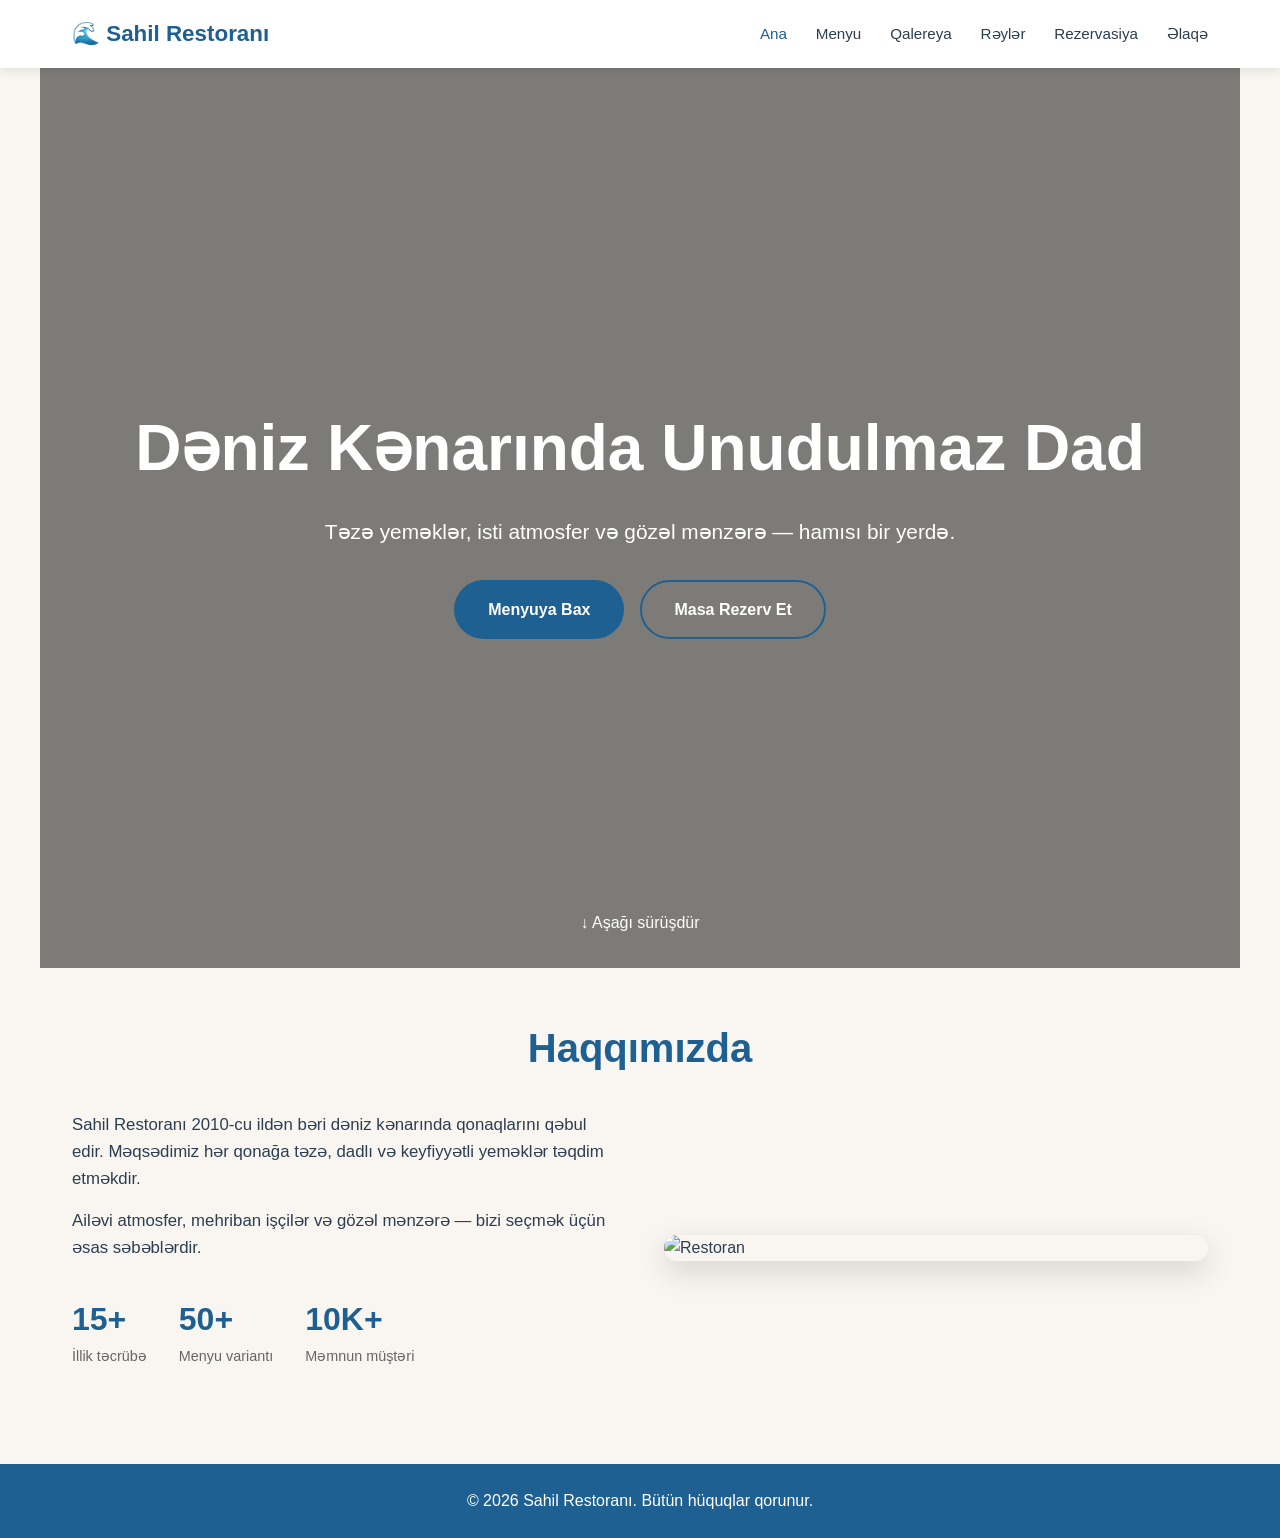
==== index.html @ 6dcf40fe "Final project" ====
<!DOCTYPE html>
<html lang="en">
<head>
    <meta charset="UTF-8">
    <meta name="viewport" content="width=device-width, initial-scale=1.0">
    <title>Sahil Restoranı — Ana Səhifə</title>
    <link rel="stylesheet" href="style.css">
</head>
<body>
    

    <header class="header">
        <nav class="navbar">
            <a href="index.html" class="logo">🌊 Sahil Restoranı</a>
            <ul class="nav-menu">
                <li><a href="index.html" class="active">Ana</a></li>
                <li><a href="menu.html">Menyu</a></li>
                <li><a href="qalereya.html">Qalereya</a></li>
                <li><a href="reyler.html">Rəylər</a></li>
                <li><a href="rezervasiya.html">Rezervasiya</a></li>
                <li><a href="elaqe.html">Əlaqə</a></li>
            </ul>
            <div class="hamburger"><span></span><span></span><span></span></div>
        </nav>
    </header>

    <section class="hero">
        <div class="hero-content">
            <h1>Dəniz Kənarında Unudulmaz Dad</h1>
            <p>Təzə yeməklər, isti atmosfer və gözəl mənzərə — hamısı bir yerdə.</p>
            <div class="hero-buttons">
                <a href="menu.html" class="btn">Menyuya Bax</a>
                <a href="rezervasiya.html" class="btn btn-outline">Masa Rezerv Et</a>
            </div>
        </div>
        <div class="scroll-down">↓ Aşağı sürüşdür</div>
    </section>

    <section class="about">
        <h2>Haqqımızda</h2>
        <div class="about-content">
            <div class="about-text">
                <p>Sahil Restoranı 2010-cu ildən bəri dəniz kənarında qonaqlarını qəbul edir. Məqsədimiz hər qonağa təzə, dadlı və keyfiyyətli yeməklər təqdim etməkdir.</p>
                <p>Ailəvi atmosfer, mehriban işçilər və gözəl mənzərə — bizi seçmək üçün əsas səbəblərdir.</p>
                <div class="stats">
                    <div class="stat"><h3>15+</h3><p>İllik təcrübə</p></div>
                    <div class="stat"><h3>50+</h3><p>Menyu variantı</p></div>
                    <div class="stat"><h3>10K+</h3><p>Məmnun müştəri</p></div>
                </div>
            </div>
            <img src="https://images.unsplash.com/photo-1517248135467-4c7edcad34c4?w=600" alt="Restoran">
        </div>
    </section>

    <footer class="footer">
        <p>© 2026 Sahil Restoranı. Bütün hüquqlar qorunur.</p>
    </footer>

    <button class="back-to-top" id="backToTop">↑</button>
    <script src="script.js"></script>
</body>
</html>
---- style.css ----
* {
    margin: 0;
    padding: 0;
    box-sizing: border-box;
}


body {
    font-family: 'Segoe UI', Tahoma, sans-serif;
    color: #2c3e50;
    background: #f9f6f1;
    line-height: 1.6;
    overflow-x: hidden;
}

.header {
    position: sticky;
    top: 0;
    background: rgba(255, 255, 255, 0.95);
    backdrop-filter: blur(10px);
    box-shadow: 0 2px 10px rgba(0, 0, 0, 0.1);
    z-index: 100;
}

.navbar {
    display: flex;
    justify-content: space-between;
    align-items: center;
    padding: 1rem 2rem;
    max-width: 1200px;
    margin: 0 auto;
}

.logo {
    font-size: 1.4rem;
    font-weight: bold;
    text-decoration: none;
    color: #1e6091;
    transition: transform 0.3s;
}

.logo:hover { transform: scale(1.05); }

.nav-menu {
    display: flex;
    list-style: none;
    gap: 1.8rem;
}

.nav-menu a {
    text-decoration: none;
    color: #2c3e50;
    font-weight: 500;
    font-size: 0.95rem;
    position: relative;
    transition: color 0.3s;
}

.nav-menu a::after {
    /* content: ''; */
    position: absolute;
    bottom: -5px;
    left: 0;
    width: 0;
    height: 2px;
    background: #1e6091;
    transition: width 0.3s;
}

.nav-menu a:hover,
.nav-menu a.active { color: #1e6091; }

.nav-menu a:hover::after,
.nav-menu a.active::after { width: 100%; }

.hamburger {
    display: none;
    flex-direction: column;
    cursor: pointer;
    gap: 5px;
}

.hamburger span {
    width: 25px;
    height: 3px;
    background: #1e6091;
    border-radius: 3px;
    transition: 0.3s;
}


.hero {
    height: 100vh;
    background: linear-gradient(rgba(0, 0, 0, 0.5), rgba(0, 0, 0, 0.5)),
                url('https://images.unsplash.com/photo-1559339352-11d035aa65de?w=1600') center/cover fixed;
    display: flex;
    flex-direction: column;
    justify-content: center;
    align-items: center;
    text-align: center;
    color: white;
    padding: 2rem;
    position: relative;
}

.hero-content h1 {
    font-size: clamp(2rem, 5vw, 4rem);
    margin-bottom: 1rem;
    animation: fadeUp 1s ease;
}

.hero-content p {
    font-size: clamp(1rem, 2vw, 1.3rem);
    margin-bottom: 2rem;
    animation: fadeUp 1.3s ease;
}

.hero-buttons {
    display: flex;
    gap: 1rem;
    justify-content: center;
    flex-wrap: wrap;
    animation: fadeUp 1.6s ease;
}

.btn {
    display: inline-block;
    padding: 0.9rem 2rem;
    background: #1e6091;
    color: white;
    text-decoration: none;
    border-radius: 30px;
    font-weight: bold;
    border: 2px solid #1e6091;
    cursor: pointer;
    transition: 0.3s;
    font-size: 1rem;
    font-family: inherit;
}

.btn:hover {
    background: #14456b;
    transform: translateY(-3px);
    box-shadow: 0 10px 20px rgba(30, 96, 145, 0.4);
}

.btn-outline {
    background: transparent;
    color: white;
}

.btn-outline:hover {
    background: white;
    color: #1e6091;
}

.scroll-down {
    position: absolute;
    bottom: 2rem;
    color: white;
    font-size: 1rem;
    animation: bounce 2s infinite;
}

@keyframes bounce {
    0%, 100% { transform: translateY(0); }
    50% { transform: translateY(10px); }
}


.page-title {
    text-align: center;
    padding: 4rem 2rem 2rem;
    max-width: 1200px;
    margin: 0 auto;
    animation: fadeUp 0.8s ease;
}

.page-title h1 {
    font-size: clamp(2rem, 4vw, 3rem);
    color: #1e6091;
    margin-bottom: 0.5rem;
}

.page-title p { color: #666; font-size: 1.1rem; }


section {
    padding: 3rem 2rem;
    max-width: 1200px;
    margin: 0 auto;
}

section h2 {
    text-align: center;
    font-size: clamp(1.8rem, 4vw, 2.5rem);
    color: #1e6091;
    margin-bottom: 2rem;
}


.about-content {
    display: grid;
    grid-template-columns: 1fr 1fr;
    gap: 3rem;
    align-items: center;
}

.about-text p { margin-bottom: 1rem; font-size: 1.05rem; }

.about-content img {
    width: 100%;
    border-radius: 15px;
    box-shadow: 0 10px 30px rgba(0, 0, 0, 0.15);
}

.stats {
    display: flex;
    gap: 2rem;
    margin-top: 2rem;
}

.stat h3 { color: #1e6091; font-size: 2rem; }
.stat p { color: #666; font-size: 0.9rem; }


.menu-tabs {
    display: flex;
    justify-content: center;
    flex-wrap: wrap;
    gap: 1rem;
    margin-bottom: 2rem;
}

.tab-btn {
    padding: 0.7rem 1.5rem;
    border: 2px solid #1e6091;
    background: white;
    color: #1e6091;
    border-radius: 30px;
    cursor: pointer;
    font-weight: 600;
    font-family: inherit;
    transition: 0.3s;
}

.tab-btn:hover { background: #e6f0f8; }
.tab-btn.active { background: #1e6091; color: white; }

.menu-grid {
    display: none;
    grid-template-columns: repeat(auto-fit, minmax(250px, 1fr));
    gap: 2rem;
    animation: fadeIn 0.5s ease;
}

.menu-grid.active { display: grid; }

@keyframes fadeIn {
    from { opacity: 0; transform: translateY(20px); }
    to { opacity: 1; transform: translateY(0); }
}

.menu-item {
    background: white;
    border-radius: 15px;
    overflow: hidden;
    box-shadow: 0 5px 15px rgba(0, 0, 0, 0.08);
    transition: transform 0.3s, box-shadow 0.3s;
}

.menu-item:hover {
    transform: translateY(-8px);
    box-shadow: 0 15px 30px rgba(0, 0, 0, 0.15);
}

.menu-item img {
    width: 100%;
    height: 200px;
    object-fit: cover;
}

.menu-item h3 { padding: 1rem 1rem 0.5rem; color: #1e6091; }
.menu-item p { padding: 0 1rem; color: #666; font-size: 0.95rem; }

.price {
    display: block;
    padding: 1rem;
    font-weight: bold;
    color: #e07a5f;
    font-size: 1.2rem;
}


.gallery-grid {
    display: grid;
    grid-template-columns: repeat(auto-fit, minmax(220px, 1fr));
    gap: 1rem;
}

.gallery-grid img {
    width: 100%;
    height: 220px;
    object-fit: cover;
    border-radius: 10px;
    transition: transform 0.3s, filter 0.3s;
    cursor: pointer;
}

.gallery-grid img:hover {
    transform: scale(1.05);
    filter: brightness(1.1);
}


.reviews-grid {
    display: grid;
    grid-template-columns: repeat(auto-fit, minmax(280px, 1fr));
    gap: 1.5rem;
}

.review-card {
    background: white;
    padding: 2rem;
    border-radius: 15px;
    box-shadow: 0 5px 15px rgba(0, 0, 0, 0.08);
    transition: transform 0.3s;
}

.review-card:hover { transform: translateY(-5px); }

.stars {
    color: #f4b400;
    font-size: 1.3rem;
    margin-bottom: 0.5rem;
}

.review-card p {
    font-style: italic;
    margin-bottom: 1rem;
    color: #555;
}

.review-card h4 { color: #1e6091; text-align: right; }


.reservation {
    background: white;
    border-radius: 20px;
    padding: 3rem 2rem;
    box-shadow: 0 10px 30px rgba(0, 0, 0, 0.08);
    max-width: 900px;
    margin: 0 auto 3rem;
}

.reservation-form {
    display: grid;
    grid-template-columns: 1fr 1fr;
    gap: 1.5rem;
    max-width: 800px;
    margin: 0 auto;
}

.form-group { display: flex; flex-direction: column; }
.form-group.full { grid-column: 1 / -1; }

.form-group label {
    margin-bottom: 0.5rem;
    font-weight: 600;
    color: #1e6091;
}

.form-group input,
.form-group select,
.form-group textarea {
    padding: 0.8rem;
    border: 2px solid #ddd;
    border-radius: 10px;
    font-family: inherit;
    font-size: 1rem;
    transition: border 0.3s;
}

.form-group input:focus,
.form-group select:focus,
.form-group textarea:focus {
    outline: none;
    border-color: #1e6091;
}

.btn-submit {
    grid-column: 1 / -1;
    justify-self: center;
    padding: 1rem 3rem;
}

.form-message {
    text-align: center;
    margin-top: 1.5rem;
    font-weight: 600;
    color: #27ae60;
    min-height: 1.5rem;
}

.contact-grid {
    display: grid;
    grid-template-columns: 1fr 1fr;
    gap: 2rem;
    align-items: center;
}

.contact-info p { font-size: 1.1rem; margin: 0.7rem 0; }

.socials {
    margin-top: 1.5rem;
    display: flex;
    gap: 1rem;
    flex-wrap: wrap;
}

.socials a {
    text-decoration: none;
    color: #1e6091;
    background: #e6f0f8;
    padding: 0.5rem 1rem;
    border-radius: 20px;
    font-weight: 600;
    transition: 0.3s;
}

.socials a:hover { background: #1e6091; color: white; }


.footer {
    background: #1e6091;
    color: white;
    text-align: center;
    padding: 1.5rem;
    margin-top: 2rem;
}


.back-to-top {
    position: fixed;
    bottom: 2rem;
    right: 2rem;
    width: 50px;
    height: 50px;
    background: #1e6091;
    color: white;
    border: none;
    border-radius: 50%;
    font-size: 1.3rem;
    cursor: pointer;
    opacity: 0;
    visibility: hidden;
    transition: 0.3s;
    box-shadow: 0 5px 15px rgba(30, 96, 145, 0.4);
    z-index: 50;
}

.back-to-top.show { opacity: 1; visibility: visible; }
.back-to-top:hover { background: #14456b; transform: translateY(-5px); }


@keyframes fadeUp {
    from { opacity: 0; transform: translateY(30px); }
    to { opacity: 1; transform: translateY(0); }
}


@media (max-width: 768px) {
    .nav-menu {
        position: absolute;
        top: 100%;
        left: 0;
        right: 0;
        background: white;
        flex-direction: column;
        padding: 1rem 2rem;
        gap: 1rem;
        transform: translateX(-100%);
        transition: transform 0.3s;
        box-shadow: 0 5px 10px rgba(0, 0, 0, 0.1);
    }

    .nav-menu.active { transform: translateX(0); }
    .hamburger { display: flex; }

    section { padding: 2rem 1rem; }

    .about-content,
    .contact-grid { grid-template-columns: 1fr; }

    .reservation-form { grid-template-columns: 1fr; }

    .stats {
        flex-direction: column;
        gap: 1rem;
        text-align: center;
    }

    .hero { background-attachment: scroll; }
}
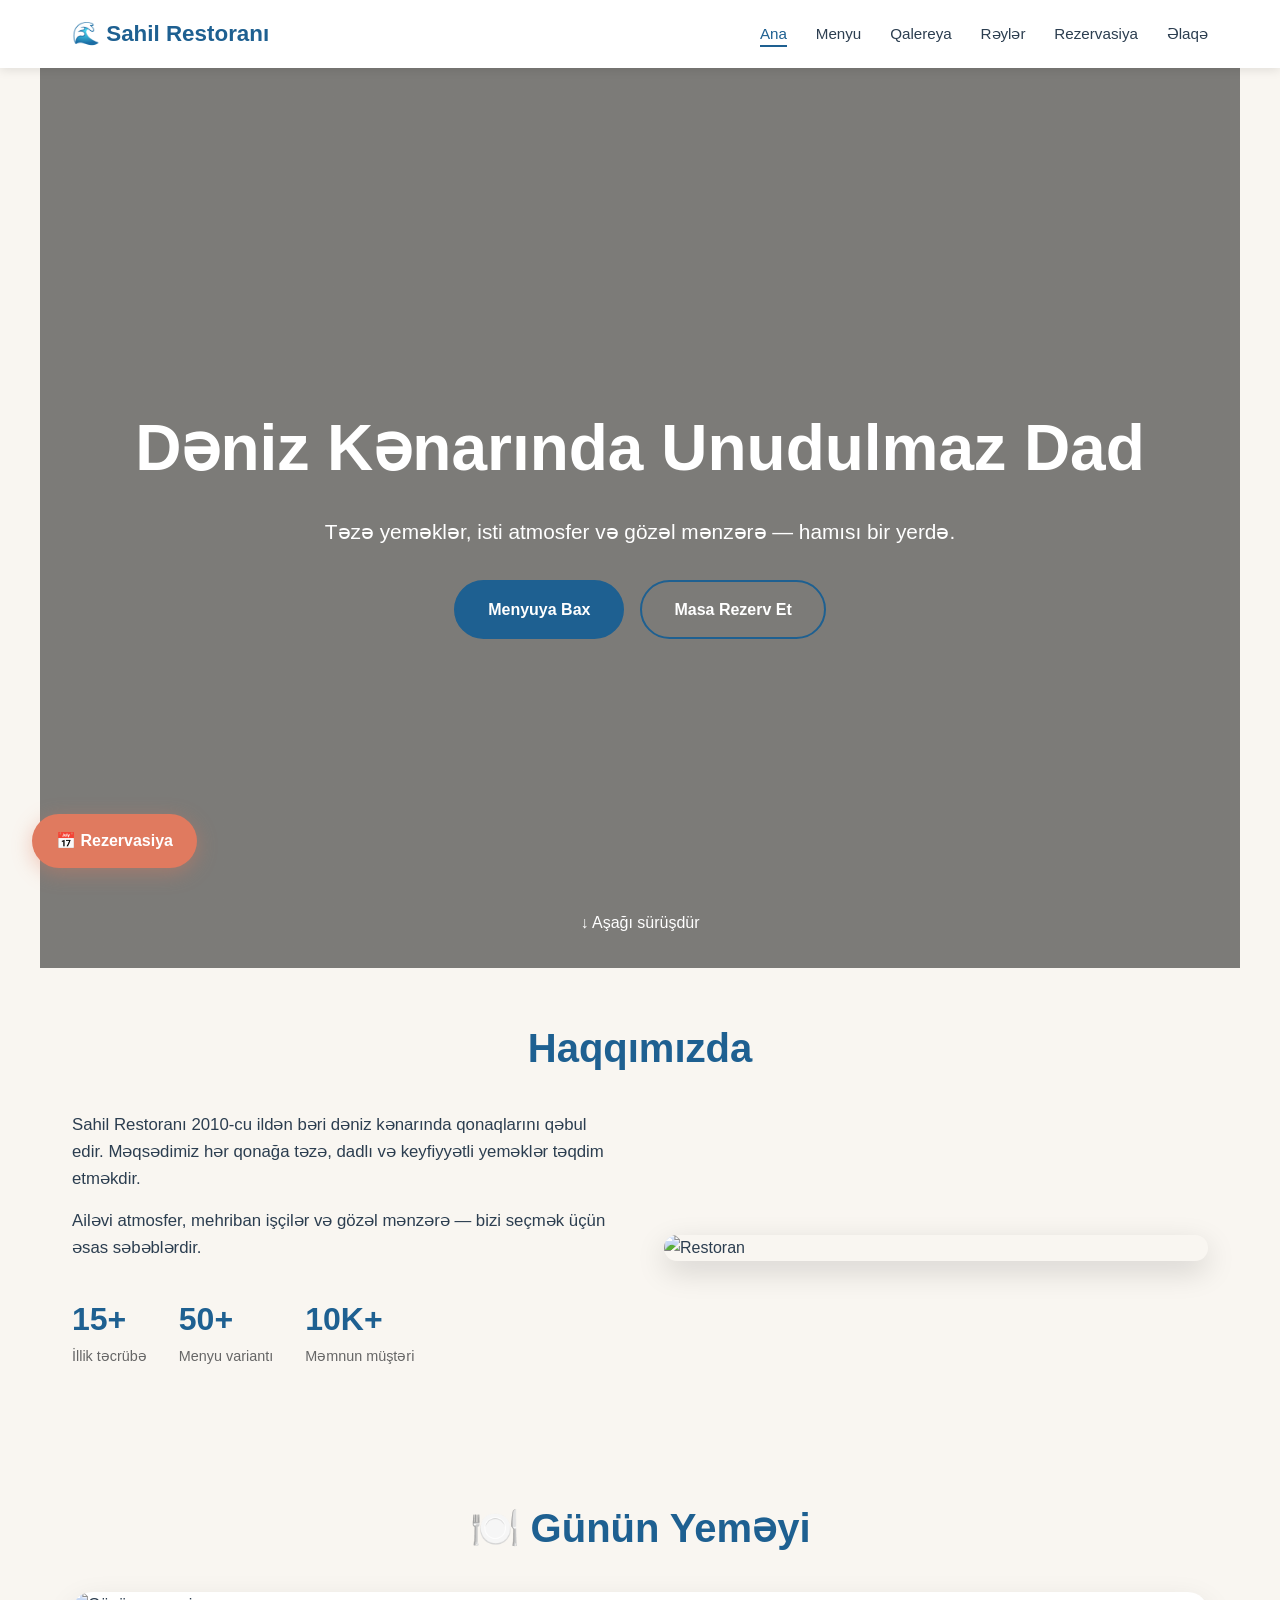
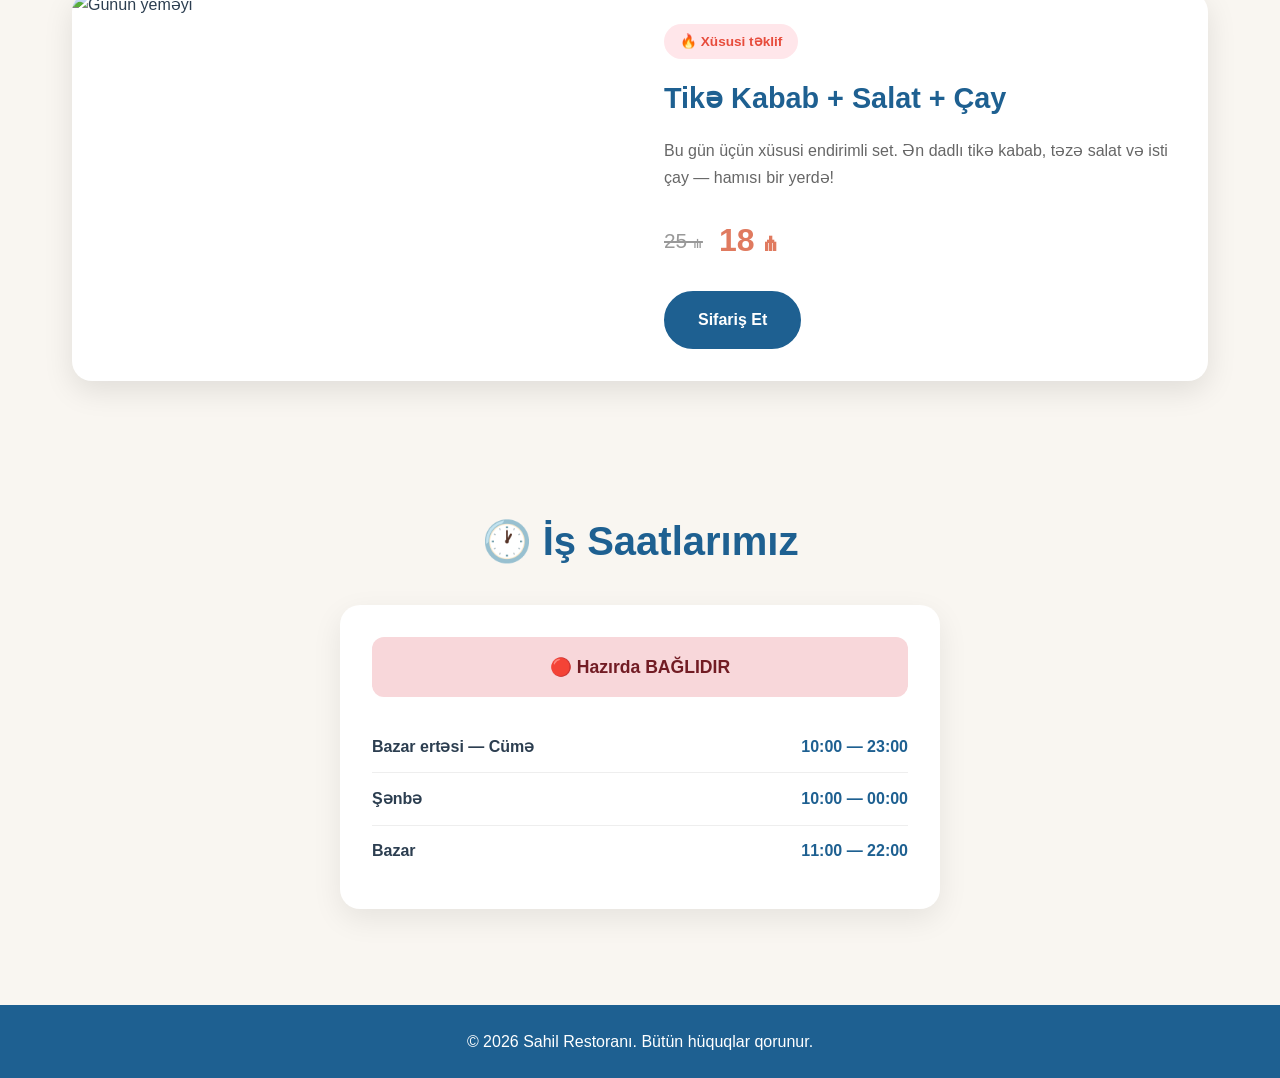
==== commit dc3683ad: "FİNALPROJECTS" ====
--- a/index.html
+++ b/index.html
@@ -7,7 +7,6 @@
     <link rel="stylesheet" href="style.css">
 </head>
 <body>
-    
 
     <header class="header">
         <nav class="navbar">
@@ -52,11 +51,44 @@
         </div>
     </section>
 
+    
+    <section class="daily-special">
+        <h2>🍽️ Günün Yeməyi</h2>
+        <div class="daily-card">
+            <img src="https://images.unsplash.com/photo-1544025162-d76694265947?w=600" alt="Günün yeməyi">
+            <div class="daily-info">
+                <span class="daily-badge">🔥 Xüsusi təklif</span>
+                <h3>Tikə Kabab + Salat + Çay</h3>
+                <p>Bu gün üçün xüsusi endirimli set. Ən dadlı tikə kabab, təzə salat və isti çay — hamısı bir yerdə!</p>
+                <div class="daily-price">
+                    <span class="old-price">25 ₼</span>
+                    <span class="new-price">18 ₼</span>
+                </div>
+                <a href="menu.html" class="btn">Sifariş Et</a>
+            </div>
+        </div>
+    </section>
+
+  
+    <section class="work-hours">
+        <h2>🕐 İş Saatlarımız</h2>
+        <div class="hours-card">
+            <div class="hours-status" id="hoursStatus">Yüklənir...</div>
+            <div class="hours-list">
+                <div class="hours-row"><span>Bazar ertəsi — Cümə</span><span>10:00 — 23:00</span></div>
+                <div class="hours-row"><span>Şənbə</span><span>10:00 — 00:00</span></div>
+                <div class="hours-row"><span>Bazar</span><span>11:00 — 22:00</span></div>
+            </div>
+        </div>
+    </section>
+
     <footer class="footer">
         <p>© 2026 Sahil Restoranı. Bütün hüquqlar qorunur.</p>
     </footer>
 
+    <a href="rezervasiya.html" class="float-reserve">📅 Rezervasiya</a>
+
     <button class="back-to-top" id="backToTop">↑</button>
     <script src="script.js"></script>
 </body>
-</html>+</html>
--- a/style.css
+++ b/style.css
@@ -4,6 +4,7 @@
     box-sizing: border-box;
 }
 
+html { scroll-behavior: smooth; }
 
 body {
     font-family: 'Segoe UI', Tahoma, sans-serif;
@@ -57,7 +58,7 @@
 }
 
 .nav-menu a::after {
-    /* content: ''; */
+    content: '';
     position: absolute;
     bottom: -5px;
     left: 0;
@@ -87,7 +88,6 @@
     border-radius: 3px;
     transition: 0.3s;
 }
-
 
 .hero {
     height: 100vh;
@@ -167,7 +167,6 @@
     50% { transform: translateY(10px); }
 }
 
-
 .page-title {
     text-align: center;
     padding: 4rem 2rem 2rem;
@@ -182,7 +181,10 @@
     margin-bottom: 0.5rem;
 }
 
-.page-title p { color: #666; font-size: 1.1rem; }
+.page-title p { 
+    color: #666;
+    font-size: 1.1rem; 
+    }
 
 
 section {
@@ -206,7 +208,10 @@
     align-items: center;
 }
 
-.about-text p { margin-bottom: 1rem; font-size: 1.05rem; }
+.about-text p {
+     margin-bottom: 1rem;
+     font-size: 1.05rem; 
+    }
 
 .about-content img {
     width: 100%;
@@ -220,9 +225,14 @@
     margin-top: 2rem;
 }
 
-.stat h3 { color: #1e6091; font-size: 2rem; }
-.stat p { color: #666; font-size: 0.9rem; }
-
+.stat h3 { 
+    color: #1e6091;
+     font-size: 2rem; 
+    }
+
+.stat p { color: #666;
+     font-size: 0.9rem; 
+    }
 
 .menu-tabs {
     display: flex;
@@ -244,17 +254,26 @@
     transition: 0.3s;
 }
 
-.tab-btn:hover { background: #e6f0f8; }
-.tab-btn.active { background: #1e6091; color: white; }
+.tab-btn:hover { 
+    background: #e6f0f8; 
+}
+
+.tab-btn.active {
+    background: #1e6091;
+    color: white;
+}
 
 .menu-grid {
     display: none;
-    grid-template-columns: repeat(auto-fit, minmax(250px, 1fr));
-    gap: 2rem;
+    grid-template-columns: repeat(auto-fit, minmax(300px, 1fr));
+    gap: 2.5rem;
+    align-items: stretch;
     animation: fadeIn 0.5s ease;
 }
 
-.menu-grid.active { display: grid; }
+.menu-grid.active { 
+    display: grid; 
+}
 
 @keyframes fadeIn {
     from { opacity: 0; transform: translateY(20px); }
@@ -267,6 +286,9 @@
     overflow: hidden;
     box-shadow: 0 5px 15px rgba(0, 0, 0, 0.08);
     transition: transform 0.3s, box-shadow 0.3s;
+    display: flex;
+    flex-direction: column;
+    height: 100%;
 }
 
 .menu-item:hover {
@@ -276,20 +298,81 @@
 
 .menu-item img {
     width: 100%;
-    height: 200px;
+    height: 240px;
     object-fit: cover;
-}
-
-.menu-item h3 { padding: 1rem 1rem 0.5rem; color: #1e6091; }
-.menu-item p { padding: 0 1rem; color: #666; font-size: 0.95rem; }
+    flex-shrink: 0;
+}
+
+.menu-item h3 {
+    padding: 1.2rem 1.2rem 0.5rem;
+    color: #1e6091;
+    font-size: 1.25rem;
+}
+
+.menu-item p {
+    padding: 0 1.2rem;
+    color: #666;
+    font-size: 1rem;
+    flex-grow: 1;
+}
 
 .price {
     display: block;
-    padding: 1rem;
+    padding: 1.2rem;
     font-weight: bold;
     color: #e07a5f;
-    font-size: 1.2rem;
-}
+    font-size: 1.3rem;
+    margin-top: auto;
+}
+
+.menu-controls {
+    display: flex;
+    gap: 1rem;
+    justify-content: center;
+    flex-wrap: wrap;
+    margin-bottom: 2rem;
+    max-width: 800px;
+    margin-left: auto;
+    margin-right: auto;
+}
+
+.search-box { 
+    flex: 1; 
+    min-width: 250px; 
+}
+
+.search-box input {
+    width: 100%;
+    padding: 0.9rem 1.3rem;
+    border: 2px solid #ddd;
+    border-radius: 30px;
+    font-size: 1rem;
+    font-family: inherit;
+    transition: border 0.3s;
+}
+
+.search-box input:focus {
+    outline: none;
+    border-color: #1e6091;
+}
+
+.sort-box select {
+    padding: 0.9rem 1.3rem;
+    border: 2px solid #ddd;
+    border-radius: 30px;
+    font-size: 1rem;
+    font-family: inherit;
+    background: white;
+    cursor: pointer;
+    transition: border 0.3s;
+}
+
+.sort-box select:focus {
+    outline: none;
+    border-color: #1e6091;
+}
+
+.menu-item.hidden { display: none; }
 
 
 .gallery-grid {
@@ -342,7 +425,6 @@
 }
 
 .review-card h4 { color: #1e6091; text-align: right; }
-
 
 .reservation {
     background: white;
@@ -379,6 +461,7 @@
     font-family: inherit;
     font-size: 1rem;
     transition: border 0.3s;
+    resize: none;
 }
 
 .form-group input:focus,
@@ -402,6 +485,7 @@
     min-height: 1.5rem;
 }
 
+
 .contact-grid {
     display: grid;
     grid-template-columns: 1fr 1fr;
@@ -428,8 +512,10 @@
     transition: 0.3s;
 }
 
-.socials a:hover { background: #1e6091; color: white; }
-
+.socials a:hover { 
+    background: #1e6091; 
+    color: white; 
+}
 
 .footer {
     background: #1e6091;
@@ -438,7 +524,6 @@
     padding: 1.5rem;
     margin-top: 2rem;
 }
-
 
 .back-to-top {
     position: fixed;
@@ -462,12 +547,174 @@
 .back-to-top.show { opacity: 1; visibility: visible; }
 .back-to-top:hover { background: #14456b; transform: translateY(-5px); }
 
-
 @keyframes fadeUp {
     from { opacity: 0; transform: translateY(30px); }
     to { opacity: 1; transform: translateY(0); }
 }
 
+
+.lightbox {
+    position: fixed;
+    top: 0;
+    left: 0;
+    width: 100%;
+    height: 100%;
+    background: rgba(0, 0, 0, 0.85);
+    display: flex;
+    justify-content: center;
+    align-items: center;
+    z-index: 999;
+    cursor: pointer;
+    padding: 2rem;
+}
+
+.lightbox img {
+    max-width: 90%;
+    max-height: 90%;
+    border-radius: 10px;
+    box-shadow: 0 0 30px rgba(255, 255, 255, 0.2);
+}
+
+.daily-special { 
+    padding: 4rem 2rem; 
+}
+
+.daily-card {
+    display: grid;
+    grid-template-columns: 1fr 1fr;
+    gap: 3rem;
+    align-items: center;
+    background: white;
+    border-radius: 20px;
+    overflow: hidden;
+    box-shadow: 0 10px 30px rgba(0, 0, 0, 0.1);
+}
+
+.daily-card img {
+    width: 100%;
+    height: 100%;
+    min-height: 350px;
+    object-fit: cover;
+}
+
+.daily-info { 
+    padding: 2rem 2rem 2rem 0; 
+}
+
+.daily-badge {
+    display: inline-block;
+    background: #ffe6ea;
+    color: #e74c3c;
+    padding: 0.4rem 1rem;
+    border-radius: 20px;
+    font-size: 0.85rem;
+    font-weight: bold;
+    margin-bottom: 1rem;
+}
+
+.daily-info h3 {
+    color: #1e6091;
+    font-size: 1.8rem;
+    margin-bottom: 1rem;
+}
+
+.daily-info p {
+    color: #666;
+    margin-bottom: 1.5rem;
+    line-height: 1.7;
+}
+
+.daily-price {
+    display: flex;
+    align-items: center;
+    gap: 1rem;
+    margin-bottom: 1.5rem;
+}
+
+.old-price {
+    font-size: 1.3rem;
+    color: #999;
+    text-decoration: line-through;
+}
+
+.new-price {
+    font-size: 2rem;
+    font-weight: bold;
+    color: #e07a5f;
+}
+
+.work-hours { padding: 4rem 2rem; }
+
+.hours-card {
+    max-width: 600px;
+    margin: 0 auto;
+    background: white;
+    border-radius: 20px;
+    padding: 2rem;
+    box-shadow: 0 10px 30px rgba(0, 0, 0, 0.08);
+}
+
+.hours-status {
+    text-align: center;
+    padding: 1rem;
+    border-radius: 12px;
+    font-weight: bold;
+    font-size: 1.1rem;
+    margin-bottom: 1.5rem;
+}
+
+.hours-status.open { 
+    background: #d4edda; 
+    color: #155724; 
+}
+
+.hours-status.closed { 
+    background: #f8d7da;
+    color: #721c24; 
+}
+
+.hours-row {
+    display: flex;
+    justify-content: space-between;
+    padding: 0.8rem 0;
+    border-bottom: 1px solid #eee;
+}
+
+.hours-row:last-child { 
+    border-bottom: none; 
+}
+
+.hours-row span:first-child {
+     font-weight: 600; 
+     color: #2c3e50; }
+
+.hours-row span:last-child { 
+    color: #1e6091; 
+    font-weight: 600; 
+}
+
+
+.float-reserve {
+    position: fixed;
+    bottom: 2rem;
+    left: 2rem;
+    background: #e07a5f;
+    color: white;
+    text-decoration: none;
+    padding: 0.9rem 1.5rem;
+    border-radius: 30px;
+    font-weight: bold;
+    font-size: 1rem;
+    box-shadow: 0 5px 20px rgba(224, 122, 95, 0.4);
+    transition: 0.3s;
+    z-index: 50;
+}
+
+.float-reserve:hover {
+    background: #d36a4f;
+    transform: translateY(-5px);
+    box-shadow: 0 10px 25px rgba(224, 122, 95, 0.5);
+}
 
 @media (max-width: 768px) {
     .nav-menu {
@@ -501,4 +748,15 @@
     }
 
     .hero { background-attachment: scroll; }
+
+    .daily-card { grid-template-columns: 1fr; }
+    .daily-card img { min-height: 250px; }
+    .daily-info { padding: 1.5rem; }
+
+    .float-reserve {
+        bottom: 1rem;
+        left: 1rem;
+        padding: 0.7rem 1.2rem;
+        font-size: 0.9rem;
+    }
 }
